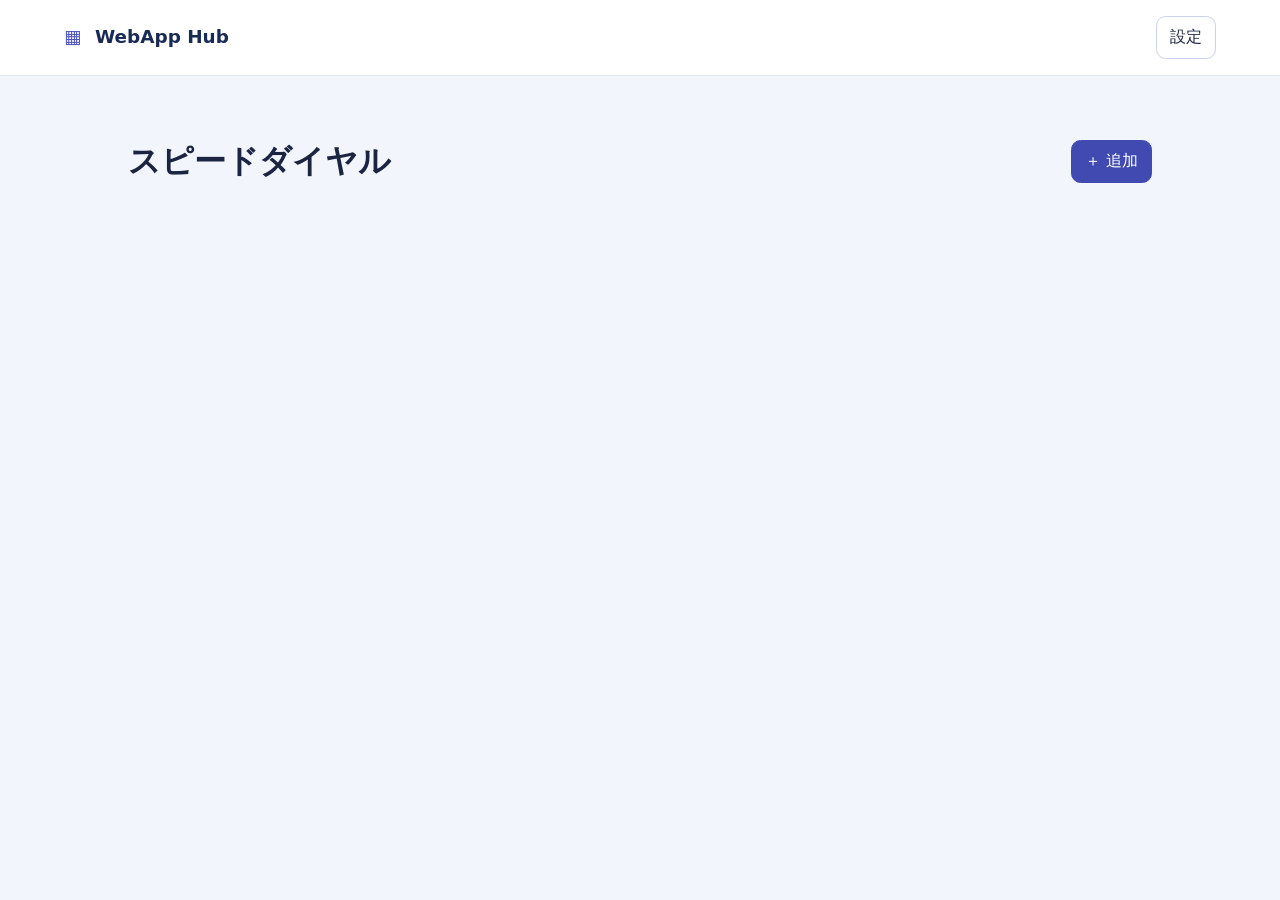
==== MD6/WebAppHubExtension/index.html @ 5f15f150 "Add WebApp Hub Chrome extension with Speed Dial 2 import" ====
<!doctype html>
<html lang="ja">
<meta charset="utf-8">
<meta name="viewport" content="width=device-width, initial-scale=1">
<title>WebApp Hub</title>
<link rel="stylesheet" href="hub.css">
<script src="hub.js" type="module"></script>
<body>
  <header class="top">
    <a href="index.html" class="brand"><span aria-hidden="true">▦</span> WebApp Hub</a>
    <button id="settings">設定</button>
  </header>
  <main>
    <div class="heading">
      <h1>スピードダイヤル</h1>
      <button id="add" class="primary">＋ 追加</button>
    </div>
    <div id="entries"></div>
    <p id="status" role="status"></p>
  </main>
  <dialog id="editor">
    <form id="entry-form">
      <h2 id="editor-title">項目を追加</h2>
      <label>種類<select id="kind"><option value="site">Web サイト</option><option value="html">HTML アプリ</option><option value="react">JSX アプリ</option></select></label>
      <label>名前<input id="name" placeholder="例：メモ帳"></label>
      <label id="url-field">URL<input id="url" type="url" placeholder="https://example.com/"></label>
      <div id="code-fields" hidden>
        <label>ファイルを選択<input id="file" type="file" accept=".html,.htm,.jsx,.js"></label>
        <label>ソースコード<textarea id="source" rows="9" spellcheck="false"></textarea></label>
      </div>
      <p id="editor-error" role="alert"></p>
      <footer>
        <button type="button" id="delete" class="danger" hidden>削除</button>
        <button type="button" id="cancel-edit">キャンセル</button>
        <button class="primary">保存</button>
      </footer>
    </form>
  </dialog>
  <dialog id="preferences">
    <h2>設定</h2>
    <label>リンクとアプリを開く場所
      <select id="open-mode">
        <option value="same">同じブラウザータブ</option>
        <option value="new">新しいブラウザータブ</option>
      </select>
    </label>
    <h3>Chrome の起動時に表示</h3>
    <p>Chrome の設定 → 起動時 → 「新しいタブページを開く」を選びます。特定のページとして設定する場合は、下のアドレスを貼り付けます。</p>
    <label>起動ページのアドレス<input id="startup-url" readonly></label>
    <button id="copy-startup">アドレスをコピー</button>
    <h3>バックアップ</h3>
    <button id="export">書き出す</button>
    <label>WebApp Hub・Speed Dial 2 のバックアップを読み込む<input id="import" type="file" accept=".json,application/json"></label>
    <p id="settings-status" role="status"></p>
    <form method="dialog"><footer><button>閉じる</button></footer></form>
  </dialog>
</body>
</html>
---- MD6/WebAppHubExtension/hub.css ----
:root { color-scheme: light; font: 16px/1.55 system-ui, sans-serif; color: #1b2541; background: #f2f5fc; }
* { box-sizing: border-box; }
[hidden] { display: none !important; }
body { margin: 0; }
.top { display: flex; align-items: center; justify-content: space-between; padding: 1rem clamp(1rem, 5vw, 5rem); background: #fff; border-bottom: 1px solid #e3e8f5; }
.brand { text-decoration: none; color: #192b55; font-size: 1.15rem; font-weight: 750; }
.brand span { color: #4c54bf; margin-right: .45rem; }
main { max-width: 72rem; margin: auto; padding: clamp(1rem, 5vw, 4rem); }
.heading { display: flex; justify-content: space-between; align-items: center; gap: 1rem; margin-bottom: 1.4rem; }
h1, h2, h3 { line-height: 1.2; }
h1, h2 { margin: 0; }
.group { margin-bottom: 2rem; }
.grid { display: grid; grid-template-columns: repeat(auto-fill, minmax(min(100%, 10rem), 1fr)); gap: 1rem; }
.tile { position: relative; border: 1px solid #e0e6f5; border-radius: 1rem; background: #fff; box-shadow: 0 3px 12px #283b6810; }
.tile:hover { border-color: #939ae2; }
.launch { display: grid; align-content: center; justify-items: center; gap: .6rem; min-height: 9rem; padding: 1.4rem .65rem 1rem; text-decoration: none; color: inherit; text-align: center; }
.launch strong, .launch small { max-width: 100%; overflow-wrap: anywhere; }
.launch small { color: #53637c; }
.mark { width: 2.8rem; height: 2.8rem; display: grid; place-items: center; border-radius: .8rem; font-weight: 750; color: #383d9c; background: #edf0ff; overflow: hidden; }
.mark img { width: 100%; height: 100%; object-fit: cover; }
.edit { position: absolute; top: .25rem; right: .25rem; padding: .25rem .45rem; font-size: .8rem; }
.empty { border: 1px dashed #a7b3cf; padding: 2rem; border-radius: 1rem; color: #53637c; }
button, input, select, textarea { font: inherit; }
button { cursor: pointer; background: #fff; color: inherit; border: 1px solid #cbd3e9; border-radius: .6rem; padding: .5rem .8rem; }
button:hover { background: #f0f3fd; }
.primary, .primary:hover { color: white; background: #414ab1; border-color: #414ab1; }
.primary:hover { background: #333a94; }
.danger { color: #a52136; margin-right: auto; }
:focus-visible { outline: 2px solid #4c54bf; outline-offset: 2px; }
dialog { border: 1px solid #d5ddf0; border-radius: 1rem; padding: 1.4rem; width: min(35rem, 94vw); color: inherit; max-height: 90vh; }
dialog::backdrop { background: #192b5580; }
label { display: grid; gap: .25rem; margin: .8rem 0; font-weight: 600; }
input, select, textarea { width: 100%; padding: .55rem; border: 1px solid #cbd3e9; border-radius: .45rem; color: inherit; background: #fff; }
textarea { resize: vertical; font: .9rem/1.5 ui-monospace, monospace; }
footer { display: flex; justify-content: end; gap: .5rem; margin-top: 1rem; flex-wrap: wrap; }
[role=alert] { color: #a52136; }
.player { height: 100vh; display: flex; flex-direction: column; }
.player .top { padding: .4rem 1rem; gap: 1rem; }
.player iframe { width: 100%; flex: 1; border: 0; background: #fff; }
.player p { margin: .5rem 1rem; }
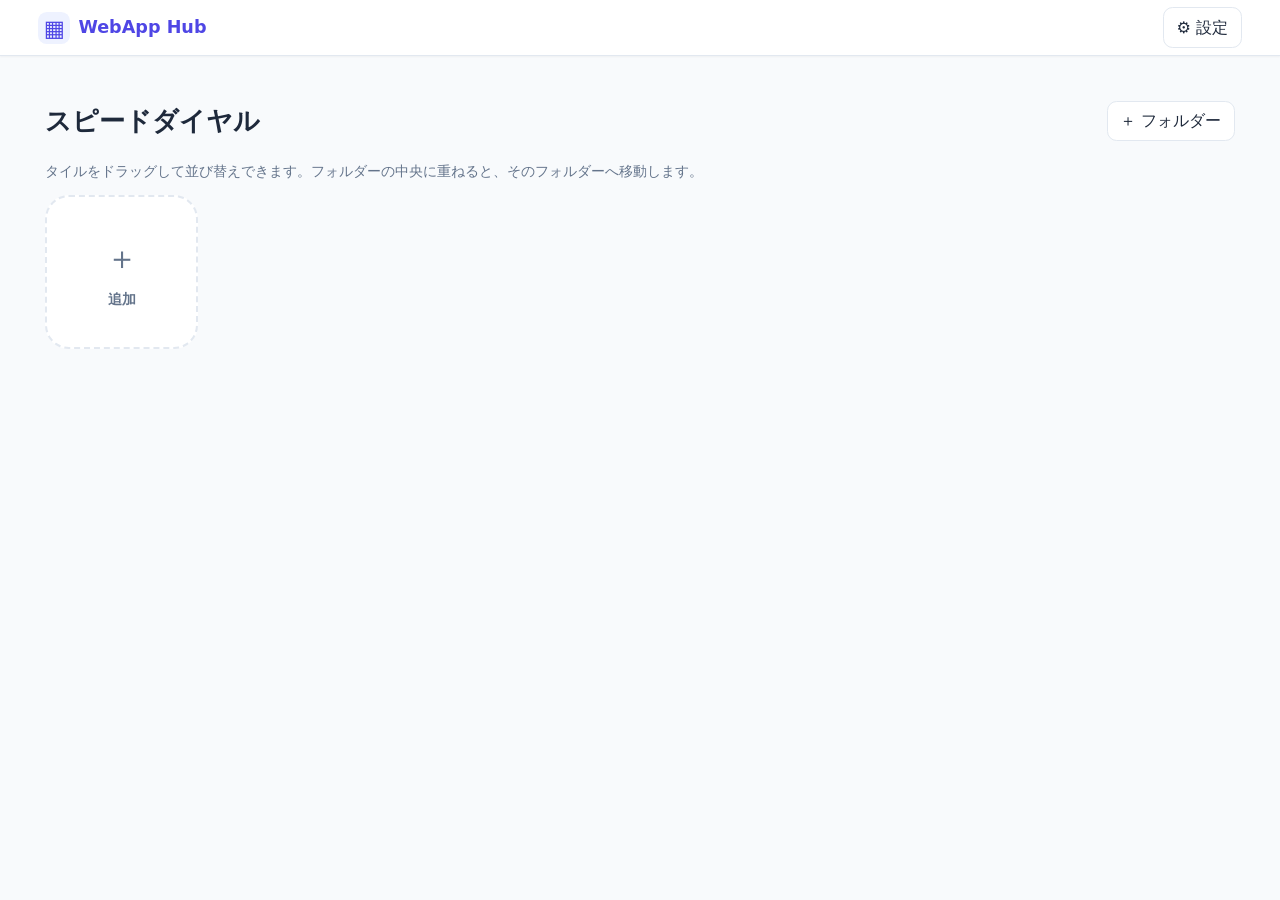
==== commit 2cb3f396: "Add folders, tile ordering and views to the Chrome extension" ====
--- a/MD6/WebAppHubExtension/index.html
+++ b/MD6/WebAppHubExtension/index.html
@@ -8,14 +8,24 @@
 <body>
   <header class="top">
     <a href="index.html" class="brand"><span aria-hidden="true">▦</span> WebApp Hub</a>
-    <button id="settings">設定</button>
+    <nav id="home-tabs" class="home-tabs" aria-label="表示するタイル" hidden>
+      <button type="button" data-view="apps" aria-pressed="false">Web アプリ</button>
+      <button type="button" data-view="sites" aria-pressed="false">Web サイト</button>
+    </nav>
+    <button id="settings" class="settings-button"><span aria-hidden="true">⚙</span> 設定</button>
   </header>
   <main>
     <div class="heading">
-      <h1>スピードダイヤル</h1>
-      <button id="add" class="primary">＋ 追加</button>
+      <div>
+        <button id="back-home" class="back-home" hidden>‹ ホーム</button>
+        <h1 id="view-title">スピードダイヤル</h1>
+      </div>
+      <button id="add-folder">＋ フォルダー</button>
     </div>
-    <div id="entries"></div>
+    <p class="hint tile-help">タイルをドラッグして並び替えできます。フォルダーの中央に重ねると、そのフォルダーへ移動します。</p>
+    <div id="entries" class="grid">
+      <button id="add" aria-label="＋ 追加" class="add-tile"><span aria-hidden="true">＋</span> 追加</button>
+    </div>
     <p id="status" role="status"></p>
   </main>
   <dialog id="editor">
@@ -28,10 +38,25 @@
         <label>ファイルを選択<input id="file" type="file" accept=".html,.htm,.jsx,.js"></label>
         <label>ソースコード<textarea id="source" rows="9" spellcheck="false"></textarea></label>
       </div>
+      <label>フォルダー<select id="entry-folder"></select></label>
+      <label>アイコン画像 URL<input id="image-url" placeholder="https://…"></label>
+      <label>アイコン画像ファイル<input id="image-file" type="file" accept="image/*"></label>
       <p id="editor-error" role="alert"></p>
       <footer>
         <button type="button" id="delete" class="danger" hidden>削除</button>
         <button type="button" id="cancel-edit">キャンセル</button>
+        <button class="primary">保存</button>
+      </footer>
+    </form>
+  </dialog>
+  <dialog id="folder-editor">
+    <form id="folder-form">
+      <h2 id="folder-title">フォルダーを作成</h2>
+      <label>フォルダー名<input id="folder-name" required maxlength="80"></label>
+      <p id="folder-error" role="alert"></p>
+      <footer>
+        <button type="button" id="remove-folder" class="danger" hidden>フォルダーを解除</button>
+        <button type="button" id="cancel-folder">キャンセル</button>
         <button class="primary">保存</button>
       </footer>
     </form>
@@ -44,13 +69,27 @@
         <option value="new">新しいブラウザータブ</option>
       </select>
     </label>
+    <label>ホームの表示
+      <select id="home-view">
+        <option value="all">アプリとサイトをまとめて表示</option>
+        <option value="apps">タブで分ける（Web アプリを最初に表示）</option>
+        <option value="sites">タブで分ける（Web サイトを最初に表示）</option>
+      </select>
+    </label>
+    <label id="tab-order-field">左側のタブ
+      <select id="tab-order">
+        <option value="apps">Web アプリ</option>
+        <option value="sites">Web サイト</option>
+      </select>
+    </label>
     <h3>Chrome の起動時に表示</h3>
     <p>Chrome の設定 → 起動時 → 「新しいタブページを開く」を選びます。特定のページとして設定する場合は、下のアドレスを貼り付けます。</p>
     <label>起動ページのアドレス<input id="startup-url" readonly></label>
     <button id="copy-startup">アドレスをコピー</button>
     <h3>バックアップ</h3>
     <button id="export">書き出す</button>
-    <label>WebApp Hub・Speed Dial 2 のバックアップを読み込む<input id="import" type="file" accept=".json,application/json"></label>
+    <label>バックアップを読み込む<input id="import" type="file" accept=".json,application/json"></label>
+    <p class="hint">WebApp Hub（ウェブ版・拡張機能）と Speed Dial 2 の JSON に対応しています。</p>
     <p id="settings-status" role="status"></p>
     <form method="dialog"><footer><button>閉じる</button></footer></form>
   </dialog>
--- a/MD6/WebAppHubExtension/hub.css
+++ b/MD6/WebAppHubExtension/hub.css
@@ -1,40 +1,89 @@
-:root { color-scheme: light; font: 16px/1.55 system-ui, sans-serif; color: #1b2541; background: #f2f5fc; }
+:root {
+  color-scheme: light;
+  font: 16px/1.5 system-ui, sans-serif;
+  color: #1e293b;
+  background: #f8fafc;
+  --indigo: #4f46e5;
+  --indigo-light: #eef2ff;
+  --border: #e2e8f0;
+  --muted: #64748b;
+}
 * { box-sizing: border-box; }
 [hidden] { display: none !important; }
 body { margin: 0; }
-.top { display: flex; align-items: center; justify-content: space-between; padding: 1rem clamp(1rem, 5vw, 5rem); background: #fff; border-bottom: 1px solid #e3e8f5; }
-.brand { text-decoration: none; color: #192b55; font-size: 1.15rem; font-weight: 750; }
-.brand span { color: #4c54bf; margin-right: .45rem; }
-main { max-width: 72rem; margin: auto; padding: clamp(1rem, 5vw, 4rem); }
-.heading { display: flex; justify-content: space-between; align-items: center; gap: 1rem; margin-bottom: 1.4rem; }
+.top {
+  position: sticky; top: 0; z-index: 2;
+  display: grid; grid-template-columns: 1fr auto 1fr; align-items: center; gap: .75rem;
+  min-height: 3.5rem; padding: .4rem clamp(.8rem, 3vw, 2.5rem);
+  background: #fff; border-bottom: 1px solid var(--border); box-shadow: 0 1px 2px #0f172a0b;
+}
+.brand { display: inline-flex; align-items: center; gap: .5rem; width: max-content; text-decoration: none; color: var(--indigo); font-size: 1.1rem; font-weight: 750; }
+.brand span { display: grid; place-items: center; width: 2rem; height: 2rem; border-radius: .55rem; background: var(--indigo-light); font-size: 1.4rem; }
+.settings-button { grid-column: 3; justify-self: end; }
+.home-tabs { display: flex; gap: .25rem; padding: .25rem; border-radius: .8rem; background: #f1f5f9; }
+.home-tabs button { white-space: nowrap; border-color: transparent; background: transparent; font-size: .875rem; color: var(--muted); }
+.home-tabs button[aria-pressed=true] { background: #fff; color: var(--indigo); box-shadow: 0 1px 4px #0f172a16; font-weight: 700; }
+main { max-width: 100rem; margin: auto; padding: clamp(1rem, 3.5vw, 3rem); }
+.heading { display: flex; justify-content: space-between; align-items: center; gap: .75rem; margin-bottom: 1.25rem; }
 h1, h2, h3 { line-height: 1.2; }
-h1, h2 { margin: 0; }
-.group { margin-bottom: 2rem; }
-.grid { display: grid; grid-template-columns: repeat(auto-fill, minmax(min(100%, 10rem), 1fr)); gap: 1rem; }
-.tile { position: relative; border: 1px solid #e0e6f5; border-radius: 1rem; background: #fff; box-shadow: 0 3px 12px #283b6810; }
-.tile:hover { border-color: #939ae2; }
-.launch { display: grid; align-content: center; justify-items: center; gap: .6rem; min-height: 9rem; padding: 1.4rem .65rem 1rem; text-decoration: none; color: inherit; text-align: center; }
-.launch strong, .launch small { max-width: 100%; overflow-wrap: anywhere; }
-.launch small { color: #53637c; }
-.mark { width: 2.8rem; height: 2.8rem; display: grid; place-items: center; border-radius: .8rem; font-weight: 750; color: #383d9c; background: #edf0ff; overflow: hidden; }
-.mark img { width: 100%; height: 100%; object-fit: cover; }
-.edit { position: absolute; top: .25rem; right: .25rem; padding: .25rem .45rem; font-size: .8rem; }
-.empty { border: 1px dashed #a7b3cf; padding: 2rem; border-radius: 1rem; color: #53637c; }
+h1 { margin: 0; font-size: clamp(1.25rem, 2.5vw, 1.65rem); }
+h2 { margin: 0; font-size: 1.25rem; }
+h3 { margin: 1.5rem 0 .5rem; font-size: 1rem; }
+.back-home { margin-bottom: .5rem; padding-left: 0; border-color: transparent; background: transparent; color: var(--indigo); }
+.grid { display: grid; grid-template-columns: repeat(auto-fill, minmax(9rem, 1fr)); gap: clamp(.75rem, 1.5vw, 1.25rem); }
+.tile, .add-tile { position: relative; aspect-ratio: 1; min-width: 0; min-height: 8.5rem; border: 1px solid var(--border); border-radius: 1.5rem; background: #fff; box-shadow: 0 1px 3px #0f172a10; }
+.tile:hover, .tile:focus-within { border-color: #c7d2fe; box-shadow: 0 8px 22px #0f172a17; }
+.add-tile { display: grid; align-content: center; justify-items: center; gap: .4rem; border: 2px dashed var(--border); color: var(--muted); font-size: .875rem; font-weight: 700; box-shadow: none; }
+.add-tile span { font-size: 2rem; font-weight: 400; }
+.add-tile:hover { border-color: #a5b4fc; color: var(--indigo); }
+.launch { display: grid; align-content: center; justify-items: center; gap: .45rem; width: 100%; height: 100%; padding: .75rem .5rem; border: 0; border-radius: inherit; text-decoration: none; color: inherit; text-align: center; background: transparent; }
+.launch:hover { background: transparent; }
+.launch strong, .launch small { max-width: 100%; white-space: nowrap; overflow: hidden; text-overflow: ellipsis; }
+.launch strong { font-size: .9rem; }
+.launch small { font-size: .73rem; color: var(--muted); }
+.mark, .folder-mark { position: relative; display: grid; place-items: center; width: clamp(3rem, 6vw, 4.25rem); aspect-ratio: 1; border-radius: 1rem; font-size: 1.45rem; font-weight: 750; overflow: hidden; }
+.mark { color: #fff; background: linear-gradient(140deg, #818cf8, #4f46e5); }
+.mark[data-color=violet] { background: linear-gradient(140deg, #a78bfa, #6d28d9); }
+.mark[data-color=blue] { background: linear-gradient(140deg, #60a5fa, #2563eb); }
+.mark[data-color=pink] { background: linear-gradient(140deg, #f472b6, #be185d); }
+.mark[data-color=green] { background: linear-gradient(140deg, #34d399, #047857); }
+.mark[data-color=amber] { background: linear-gradient(140deg, #fb923c, #b45309); }
+.mark img { position: absolute; inset: 0; width: 100%; height: 100%; object-fit: cover; }
+.folder-mark { grid-template: repeat(2, 1fr) / repeat(2, 1fr); gap: .2rem; padding: .35rem; background: var(--indigo-light); color: var(--indigo); border: 1px solid #e0e7ff; }
+.folder-mark:not(:has(.mark)) { display: grid; grid-template: 1fr / 1fr; }
+.folder-mark .mark { width: 100%; border-radius: .3rem; font-size: .65rem; }
+.tile-actions { position: absolute; top: .25rem; right: .3rem; display: flex; gap: .2rem; opacity: 0; }
+.tile:hover .tile-actions, .tile:focus-within .tile-actions { opacity: 1; }
+.tile-actions button { width: 1.65rem; height: 1.65rem; padding: 0; line-height: 1; color: #475569; border-radius: .45rem; box-shadow: 0 1px 2px #0f172a15; }
+.tile-actions button:disabled { opacity: .4; cursor: default; }
+.dragging { opacity: .5; }
+.drop-folder { outline: 2px solid #6366f1; background: #eef2ff; }
+.drop-before::before, .drop-after::after { content: ''; position: absolute; z-index: 1; top: 12%; bottom: 12%; width: 4px; border-radius: 4px; background: #6366f1; pointer-events: none; }
+.drop-before::before { left: -.55rem; }
+.drop-after::after { right: -.55rem; }
 button, input, select, textarea { font: inherit; }
-button { cursor: pointer; background: #fff; color: inherit; border: 1px solid #cbd3e9; border-radius: .6rem; padding: .5rem .8rem; }
-button:hover { background: #f0f3fd; }
-.primary, .primary:hover { color: white; background: #414ab1; border-color: #414ab1; }
-.primary:hover { background: #333a94; }
-.danger { color: #a52136; margin-right: auto; }
-:focus-visible { outline: 2px solid #4c54bf; outline-offset: 2px; }
-dialog { border: 1px solid #d5ddf0; border-radius: 1rem; padding: 1.4rem; width: min(35rem, 94vw); color: inherit; max-height: 90vh; }
-dialog::backdrop { background: #192b5580; }
+button { cursor: pointer; background: #fff; color: inherit; border: 1px solid var(--border); border-radius: .6rem; padding: .45rem .8rem; }
+button:hover { background: #f1f5f9; }
+.primary { color: white; background: var(--indigo); border-color: var(--indigo); }
+.primary:hover { background: #4338ca; }
+.danger { color: #b91c1c; margin-right: auto; }
+:focus-visible { outline: 2px solid #6366f1; outline-offset: 2px; }
+dialog { border: 1px solid var(--border); border-radius: 1.5rem; padding: 1.5rem; width: min(36rem, 94vw); color: inherit; max-height: 90vh; box-shadow: 0 24px 58px #0f172a30; }
+dialog::backdrop { background: #0f172a94; backdrop-filter: blur(2px); }
 label { display: grid; gap: .25rem; margin: .8rem 0; font-weight: 600; }
-input, select, textarea { width: 100%; padding: .55rem; border: 1px solid #cbd3e9; border-radius: .45rem; color: inherit; background: #fff; }
+input, select, textarea { width: 100%; padding: .55rem; border: 1px solid #cbd5e1; border-radius: .6rem; color: inherit; background: #fff; }
 textarea { resize: vertical; font: .9rem/1.5 ui-monospace, monospace; }
 footer { display: flex; justify-content: end; gap: .5rem; margin-top: 1rem; flex-wrap: wrap; }
-[role=alert] { color: #a52136; }
+.hint { color: var(--muted); font-size: .85rem; }
+[role=alert] { color: #b91c1c; }
 .player { height: 100vh; display: flex; flex-direction: column; }
-.player .top { padding: .4rem 1rem; gap: 1rem; }
+.player .top { display: flex; justify-content: space-between; padding: .4rem 1rem; gap: 1rem; }
 .player iframe { width: 100%; flex: 1; border: 0; background: #fff; }
 .player p { margin: .5rem 1rem; }
+@media (hover: none) { .tile-actions { opacity: 1; } }
+@media (max-width: 520px) {
+  .top { grid-template-columns: 1fr auto; }
+  .settings-button { grid-column: 2; grid-row: 1; }
+  .home-tabs { grid-column: 1 / -1; justify-self: center; }
+  .grid { grid-template-columns: repeat(2, minmax(0, 1fr)); }
+}
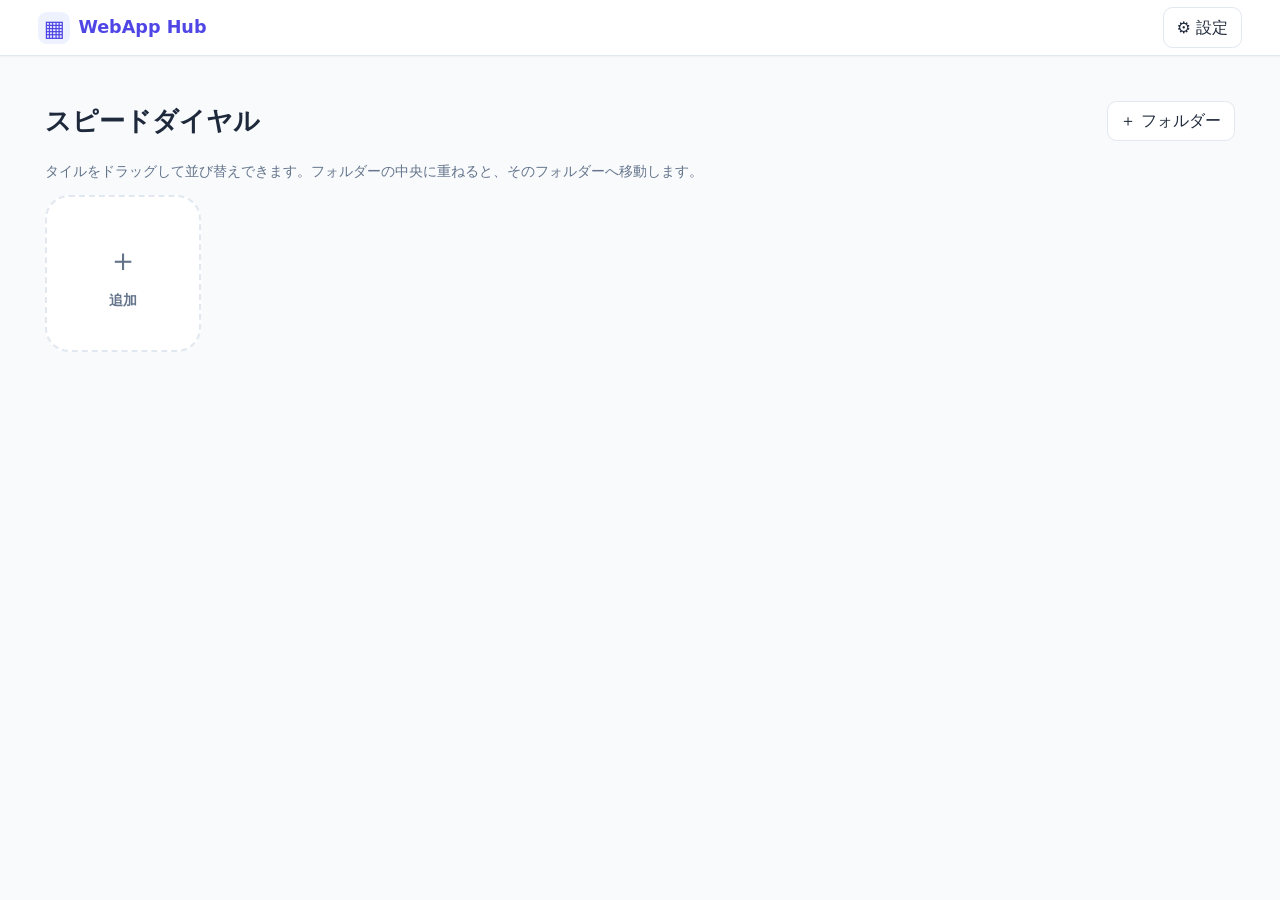
==== commit 7f15ac1a: "Add adjustable tile layout and fit site images" ====
--- a/MD6/WebAppHubExtension/index.html
+++ b/MD6/WebAppHubExtension/index.html
@@ -16,10 +16,7 @@
   </header>
   <main>
     <div class="heading">
-      <div>
-        <button id="back-home" class="back-home" hidden>‹ ホーム</button>
-        <h1 id="view-title">スピードダイヤル</h1>
-      </div>
+      <h1>スピードダイヤル</h1>
       <button id="add-folder">＋ フォルダー</button>
     </div>
     <p class="hint tile-help">タイルをドラッグして並び替えできます。フォルダーの中央に重ねると、そのフォルダーへ移動します。</p>
@@ -28,6 +25,20 @@
     </div>
     <p id="status" role="status"></p>
   </main>
+  <dialog id="folder-popup" class="folder-popup" aria-labelledby="folder-popup-title">
+    <div class="folder-panel">
+      <header class="folder-header">
+        <h2 id="folder-popup-title"></h2>
+        <button type="button" id="close-folder-popup" aria-label="フォルダーを閉じる">×</button>
+      </header>
+      <div class="folder-body">
+        <div id="folder-entries" class="grid">
+          <button id="add-to-folder" aria-label="フォルダーに追加" class="add-tile"><span aria-hidden="true">＋</span> 追加</button>
+        </div>
+      </div>
+      <div id="folder-count" class="folder-footer"></div>
+    </div>
+  </dialog>
   <dialog id="editor">
     <form id="entry-form">
       <h2 id="editor-title">項目を追加</h2>
@@ -39,8 +50,16 @@
         <label>ソースコード<textarea id="source" rows="9" spellcheck="false"></textarea></label>
       </div>
       <label>フォルダー<select id="entry-folder"></select></label>
-      <label>アイコン画像 URL<input id="image-url" placeholder="https://…"></label>
-      <label>アイコン画像ファイル<input id="image-file" type="file" accept="image/*"></label>
+      <fieldset class="image-editor">
+        <legend>タイル画像</legend>
+        <p class="hint">画像をコピーして、この編集画面に貼り付けることもできます（Ctrl / ⌘ + V）。</p>
+        <div id="image-preview-row" class="image-preview-row" hidden>
+          <img id="image-preview" alt="タイル画像のプレビュー">
+          <button id="clear-image" type="button">画像を外す</button>
+        </div>
+        <label>画像 URL<input id="image-url" placeholder="https://…"></label>
+        <label>画像ファイル<input id="image-file" type="file" accept="image/*"></label>
+      </fieldset>
       <p id="editor-error" role="alert"></p>
       <footer>
         <button type="button" id="delete" class="danger" hidden>削除</button>
@@ -82,6 +101,12 @@
         <option value="sites">Web サイト</option>
       </select>
     </label>
+    <h3>タイルの表示</h3>
+    <label for="tile-columns">最大列数 <output id="tile-columns-value" for="tile-columns">8 列</output></label>
+    <input id="tile-columns" type="range" min="1" max="12" value="8">
+    <label for="tile-gap">タイルの間隔 <output id="tile-gap-value" for="tile-gap">16 px</output></label>
+    <input id="tile-gap" type="range" min="0" max="32" value="16">
+    <p class="hint">画面が狭いときは、枠に収まる列数に調整されます。</p>
     <h3>Chrome の起動時に表示</h3>
     <p>Chrome の設定 → 起動時 → 「新しいタブページを開く」を選びます。特定のページとして設定する場合は、下のアドレスを貼り付けます。</p>
     <label>起動ページのアドレス<input id="startup-url" readonly></label>
--- a/MD6/WebAppHubExtension/hub.css
+++ b/MD6/WebAppHubExtension/hub.css
@@ -7,6 +7,8 @@
   --indigo-light: #eef2ff;
   --border: #e2e8f0;
   --muted: #64748b;
+  --tile-columns: 8;
+  --tile-gap: 16px;
 }
 * { box-sizing: border-box; }
 [hidden] { display: none !important; }
@@ -29,8 +31,12 @@
 h1 { margin: 0; font-size: clamp(1.25rem, 2.5vw, 1.65rem); }
 h2 { margin: 0; font-size: 1.25rem; }
 h3 { margin: 1.5rem 0 .5rem; font-size: 1rem; }
-.back-home { margin-bottom: .5rem; padding-left: 0; border-color: transparent; background: transparent; color: var(--indigo); }
-.grid { display: grid; grid-template-columns: repeat(auto-fill, minmax(9rem, 1fr)); gap: clamp(.75rem, 1.5vw, 1.25rem); }
+.grid {
+  display: grid;
+  --column-width: calc((100% - (var(--tile-columns) - 1) * var(--tile-gap)) / var(--tile-columns));
+  grid-template-columns: repeat(auto-fill, minmax(max(min(9rem, 42%), var(--column-width)), 1fr));
+  gap: var(--tile-gap);
+}
 .tile, .add-tile { position: relative; aspect-ratio: 1; min-width: 0; min-height: 8.5rem; border: 1px solid var(--border); border-radius: 1.5rem; background: #fff; box-shadow: 0 1px 3px #0f172a10; }
 .tile:hover, .tile:focus-within { border-color: #c7d2fe; box-shadow: 0 8px 22px #0f172a17; }
 .add-tile { display: grid; align-content: center; justify-items: center; gap: .4rem; border: 2px dashed var(--border); color: var(--muted); font-size: .875rem; font-weight: 700; box-shadow: none; }
@@ -41,6 +47,11 @@
 .launch strong, .launch small { max-width: 100%; white-space: nowrap; overflow: hidden; text-overflow: ellipsis; }
 .launch strong { font-size: .9rem; }
 .launch small { font-size: .73rem; color: var(--muted); }
+.tile-caption { display: grid; justify-items: center; min-width: 0; max-width: 100%; }
+.site-tile .launch { grid-template-rows: minmax(0, 1fr) auto; align-content: stretch; gap: 0; padding: 0; }
+.site-tile .mark { width: 100%; height: 100%; min-height: 0; aspect-ratio: auto; border-radius: 1.45rem 1.45rem 0 0; }
+.site-tile .mark img { object-fit: contain; }
+.site-tile .tile-caption { width: 100%; padding: .4rem .45rem .5rem; }
 .mark, .folder-mark { position: relative; display: grid; place-items: center; width: clamp(3rem, 6vw, 4.25rem); aspect-ratio: 1; border-radius: 1rem; font-size: 1.45rem; font-weight: 750; overflow: hidden; }
 .mark { color: #fff; background: linear-gradient(140deg, #818cf8, #4f46e5); }
 .mark[data-color=violet] { background: linear-gradient(140deg, #a78bfa, #6d28d9); }
@@ -48,6 +59,7 @@
 .mark[data-color=pink] { background: linear-gradient(140deg, #f472b6, #be185d); }
 .mark[data-color=green] { background: linear-gradient(140deg, #34d399, #047857); }
 .mark[data-color=amber] { background: linear-gradient(140deg, #fb923c, #b45309); }
+.mark.has-image { background: #f8fafc; }
 .mark img { position: absolute; inset: 0; width: 100%; height: 100%; object-fit: cover; }
 .folder-mark { grid-template: repeat(2, 1fr) / repeat(2, 1fr); gap: .2rem; padding: .35rem; background: var(--indigo-light); color: var(--indigo); border: 1px solid #e0e7ff; }
 .folder-mark:not(:has(.mark)) { display: grid; grid-template: 1fr / 1fr; }
@@ -70,8 +82,23 @@
 :focus-visible { outline: 2px solid #6366f1; outline-offset: 2px; }
 dialog { border: 1px solid var(--border); border-radius: 1.5rem; padding: 1.5rem; width: min(36rem, 94vw); color: inherit; max-height: 90vh; box-shadow: 0 24px 58px #0f172a30; }
 dialog::backdrop { background: #0f172a94; backdrop-filter: blur(2px); }
+.folder-popup { width: min(52rem, 94vw); padding: 0; overflow: hidden; }
+.folder-panel { display: flex; flex-direction: column; max-height: min(86vh, 52rem); }
+.folder-header { display: flex; align-items: center; justify-content: space-between; gap: .75rem; padding: .85rem 1.25rem; border-bottom: 1px solid var(--border); background: #f8fafc; }
+.folder-header h2 { min-width: 0; overflow-wrap: anywhere; }
+.folder-header button { flex: 0 0 auto; width: 2.25rem; height: 2.25rem; padding: 0; font-size: 1.35rem; line-height: 1; }
+.folder-body { overflow: auto; padding: clamp(.75rem, 3vw, 1.5rem); }
+.folder-footer { padding: .75rem 1.25rem; border-top: 1px solid var(--border); color: var(--muted); font-size: .85rem; }
+.image-editor { margin: 1rem 0 0; padding: .75rem 1rem; border: 1px solid var(--border); border-radius: .8rem; }
+.image-editor legend { padding: 0 .35rem; font-weight: 600; }
+.image-editor .hint { margin: 0 0 .75rem; }
+.image-preview-row { display: flex; align-items: center; gap: .75rem; }
+.image-preview-row img { width: min(8rem, 40%); height: 4.5rem; object-fit: contain; background: #f8fafc; border: 1px solid var(--border); border-radius: .5rem; }
 label { display: grid; gap: .25rem; margin: .8rem 0; font-weight: 600; }
 input, select, textarea { width: 100%; padding: .55rem; border: 1px solid #cbd5e1; border-radius: .6rem; color: inherit; background: #fff; }
+input[type=range] { accent-color: var(--indigo); padding: 0; }
+label:has(output) { display: flex; justify-content: space-between; }
+output { color: var(--indigo); font-variant-numeric: tabular-nums; }
 textarea { resize: vertical; font: .9rem/1.5 ui-monospace, monospace; }
 footer { display: flex; justify-content: end; gap: .5rem; margin-top: 1rem; flex-wrap: wrap; }
 .hint { color: var(--muted); font-size: .85rem; }
@@ -85,5 +112,4 @@
   .top { grid-template-columns: 1fr auto; }
   .settings-button { grid-column: 2; grid-row: 1; }
   .home-tabs { grid-column: 1 / -1; justify-self: center; }
-  .grid { grid-template-columns: repeat(2, minmax(0, 1fr)); }
 }
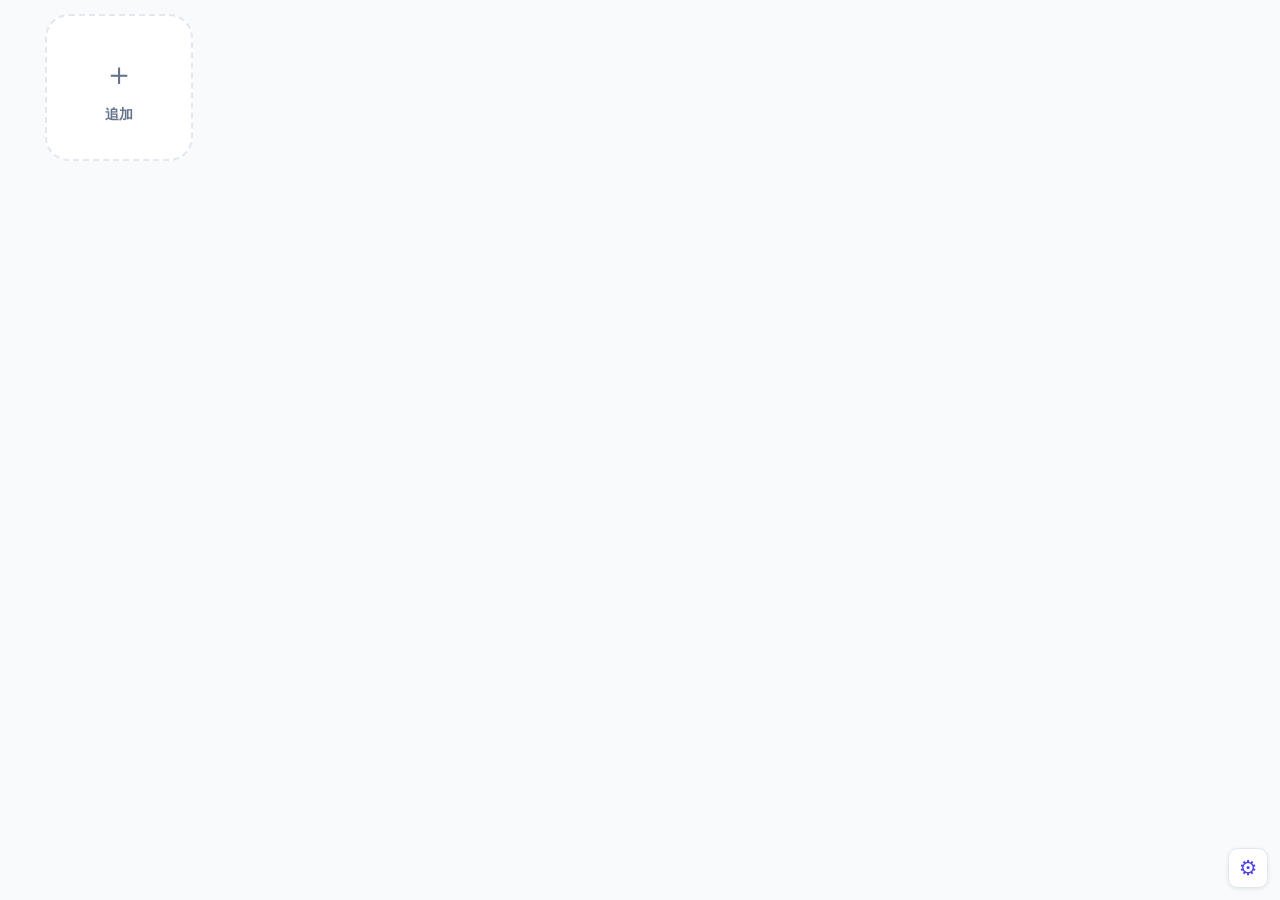
==== commit dd2d8d9c: "Compact the Chrome extension and fix controls at bottom right" ====
--- a/MD6/WebAppHubExtension/index.html
+++ b/MD6/WebAppHubExtension/index.html
@@ -5,21 +5,15 @@
 <title>WebApp Hub</title>
 <link rel="stylesheet" href="hub.css">
 <script src="hub.js" type="module"></script>
-<body>
-  <header class="top">
-    <a href="index.html" class="brand"><span aria-hidden="true">▦</span> WebApp Hub</a>
+<body class="dial-home">
+  <div class="home-controls">
     <nav id="home-tabs" class="home-tabs" aria-label="表示するタイル" hidden>
       <button type="button" data-view="apps" aria-pressed="false">Web アプリ</button>
       <button type="button" data-view="sites" aria-pressed="false">Web サイト</button>
     </nav>
-    <button id="settings" class="settings-button"><span aria-hidden="true">⚙</span> 設定</button>
-  </header>
+    <button type="button" id="settings" class="settings-button" aria-label="設定" title="設定"><span aria-hidden="true">⚙︎</span></button>
+  </div>
   <main>
-    <div class="heading">
-      <h1>スピードダイヤル</h1>
-      <button id="add-folder">＋ フォルダー</button>
-    </div>
-    <p class="hint tile-help">タイルをドラッグして並び替えできます。フォルダーの中央に重ねると、そのフォルダーへ移動します。</p>
     <div id="entries" class="grid">
       <button id="add" aria-label="＋ 追加" class="add-tile"><span aria-hidden="true">＋</span> 追加</button>
     </div>
@@ -70,11 +64,11 @@
   </dialog>
   <dialog id="folder-editor">
     <form id="folder-form">
-      <h2 id="folder-title">フォルダーを作成</h2>
+      <h2>フォルダーを編集</h2>
       <label>フォルダー名<input id="folder-name" required maxlength="80"></label>
       <p id="folder-error" role="alert"></p>
       <footer>
-        <button type="button" id="remove-folder" class="danger" hidden>フォルダーを解除</button>
+        <button type="button" id="remove-folder" class="danger">フォルダーを解除</button>
         <button type="button" id="cancel-folder">キャンセル</button>
         <button class="primary">保存</button>
       </footer>
@@ -95,7 +89,7 @@
         <option value="sites">タブで分ける（Web サイトを最初に表示）</option>
       </select>
     </label>
-    <label id="tab-order-field">左側のタブ
+    <label id="tab-order-field">上側のボタン
       <select id="tab-order">
         <option value="apps">Web アプリ</option>
         <option value="sites">Web サイト</option>
--- a/MD6/WebAppHubExtension/hub.css
+++ b/MD6/WebAppHubExtension/hub.css
@@ -13,20 +13,25 @@
 * { box-sizing: border-box; }
 [hidden] { display: none !important; }
 body { margin: 0; }
-.top {
-  position: sticky; top: 0; z-index: 2;
-  display: grid; grid-template-columns: 1fr auto 1fr; align-items: center; gap: .75rem;
-  min-height: 3.5rem; padding: .4rem clamp(.8rem, 3vw, 2.5rem);
-  background: #fff; border-bottom: 1px solid var(--border); box-shadow: 0 1px 2px #0f172a0b;
+/* 右端に操作分の幅を確保し、スクロール中もタイルに重ねない。 */
+.dial-home { padding-inline-end: 3.75rem; }
+.dial-home:has(.home-tabs:not([hidden])) { padding-inline-end: 8rem; }
+.home-controls {
+  position: fixed; inset-inline-end: .75rem; bottom: .75rem; z-index: 2;
+  display: flex; flex-direction: column; align-items: flex-end; gap: .5rem;
 }
-.brand { display: inline-flex; align-items: center; gap: .5rem; width: max-content; text-decoration: none; color: var(--indigo); font-size: 1.1rem; font-weight: 750; }
-.brand span { display: grid; place-items: center; width: 2rem; height: 2rem; border-radius: .55rem; background: var(--indigo-light); font-size: 1.4rem; }
-.settings-button { grid-column: 3; justify-self: end; }
-.home-tabs { display: flex; gap: .25rem; padding: .25rem; border-radius: .8rem; background: #f1f5f9; }
+.home-controls .settings-button {
+  display: grid; place-items: center; width: 2.5rem; height: 2.5rem; padding: 0;
+  color: var(--indigo); font-size: 1.3rem; line-height: 1;
+  box-shadow: 0 1px 4px #0f172a16;
+}
+.home-tabs {
+  display: flex; flex-direction: column; gap: .25rem; padding: .25rem;
+  border: 1px solid var(--border); border-radius: .8rem; background: #f1f5f9;
+}
 .home-tabs button { white-space: nowrap; border-color: transparent; background: transparent; font-size: .875rem; color: var(--muted); }
 .home-tabs button[aria-pressed=true] { background: #fff; color: var(--indigo); box-shadow: 0 1px 4px #0f172a16; font-weight: 700; }
-main { max-width: 100rem; margin: auto; padding: clamp(1rem, 3.5vw, 3rem); }
-.heading { display: flex; justify-content: space-between; align-items: center; gap: .75rem; margin-bottom: 1.25rem; }
+main { max-width: 100rem; margin: auto; padding: .85rem clamp(1rem, 3.5vw, 3rem); }
 h1, h2, h3 { line-height: 1.2; }
 h1 { margin: 0; font-size: clamp(1.25rem, 2.5vw, 1.65rem); }
 h2 { margin: 0; font-size: 1.25rem; }
@@ -67,7 +72,6 @@
 .tile-actions { position: absolute; top: .25rem; right: .3rem; display: flex; gap: .2rem; opacity: 0; }
 .tile:hover .tile-actions, .tile:focus-within .tile-actions { opacity: 1; }
 .tile-actions button { width: 1.65rem; height: 1.65rem; padding: 0; line-height: 1; color: #475569; border-radius: .45rem; box-shadow: 0 1px 2px #0f172a15; }
-.tile-actions button:disabled { opacity: .4; cursor: default; }
 .dragging { opacity: .5; }
 .drop-folder { outline: 2px solid #6366f1; background: #eef2ff; }
 .drop-before::before, .drop-after::after { content: ''; position: absolute; z-index: 1; top: 12%; bottom: 12%; width: 4px; border-radius: 4px; background: #6366f1; pointer-events: none; }
@@ -104,12 +108,11 @@
 .hint { color: var(--muted); font-size: .85rem; }
 [role=alert] { color: #b91c1c; }
 .player { height: 100vh; display: flex; flex-direction: column; }
-.player .top { display: flex; justify-content: space-between; padding: .4rem 1rem; gap: 1rem; }
 .player iframe { width: 100%; flex: 1; border: 0; background: #fff; }
 .player p { margin: .5rem 1rem; }
 @media (hover: none) { .tile-actions { opacity: 1; } }
 @media (max-width: 520px) {
-  .top { grid-template-columns: 1fr auto; }
-  .settings-button { grid-column: 2; grid-row: 1; }
-  .home-tabs { grid-column: 1 / -1; justify-self: center; }
+  .dial-home:has(.home-tabs:not([hidden])) { padding-inline-end: 6.5rem; }
+  .home-controls { inset-inline-end: .5rem; bottom: .5rem; }
+  .home-tabs button { padding-inline: .45rem; font-size: .8rem; }
 }
